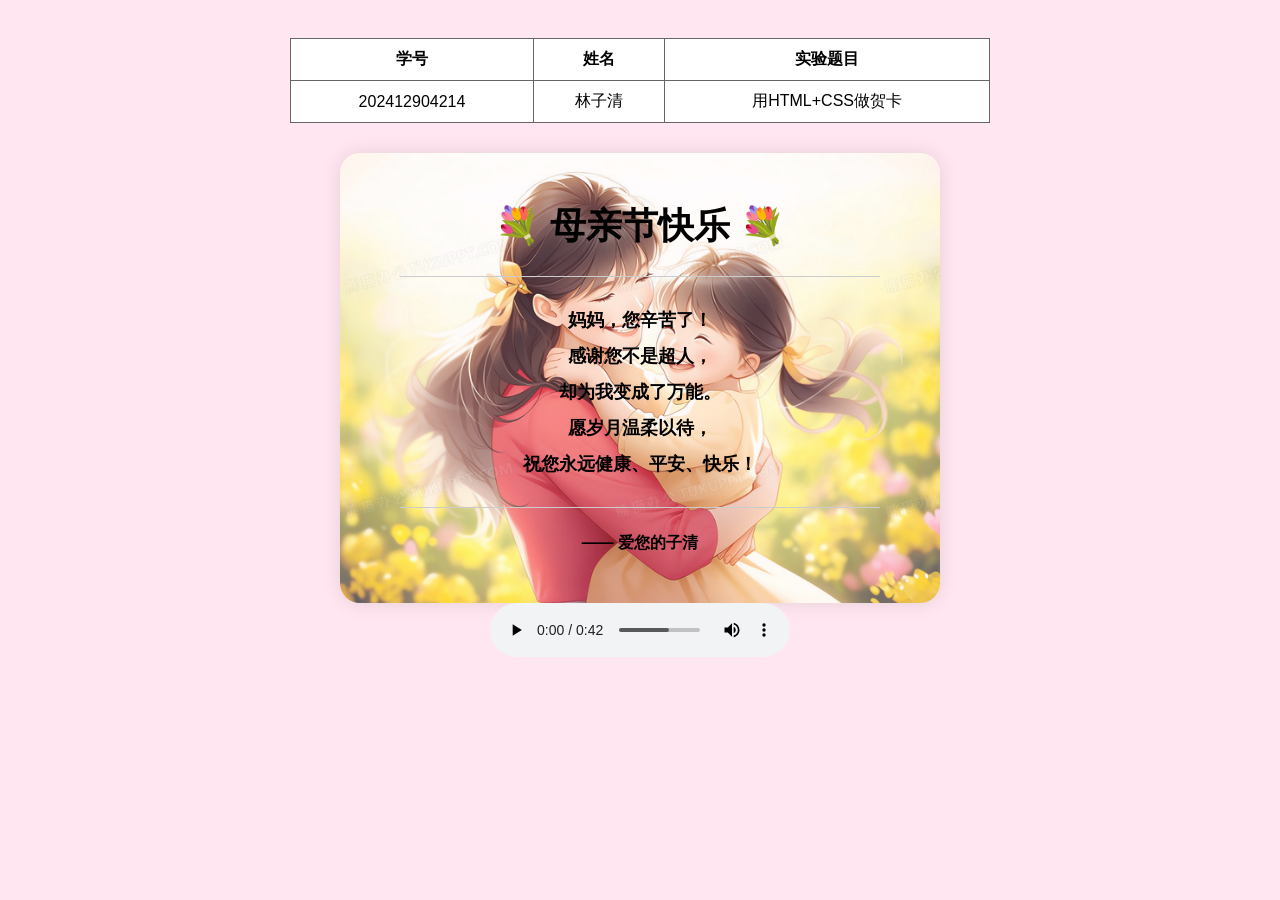
==== index.html @ 85a8efb2 "Add files via upload" ====
<!DOCTYPE html>
<html lang="zh-CN">
<head>
    <meta charset="UTF-8">
    <meta name="viewport" content="width=device-width, initial-scale=1.0">
    <title>母亲节快乐贺卡</title>
    <link rel="stylesheet" href="style.css">
    <style>
        /* 飘落爱心、小花特效 */
        .fall {
            position: fixed;
            top: -50px;
            color: #ff69b4;
            font-size: 20px;
            opacity: 0.7;
            pointer-events: none;
            animation: fall linear infinite;
        }

        @keyframes fall {
            0% {
                transform: translateY(0) rotate(0deg);
                opacity: 0.8;
            }
            100% {
                transform: translateY(100vh) rotate(360deg);
                opacity: 0;
            }
        }
    </style>
</head>
<body>
    <!-- 1. 作业要求的信息表格 -->
    <table class="info-table">
        <tr>
            <th>学号</th>
            <th>姓名</th>
            <th>实验题目</th>
        </tr>
        <tr>
            <td>202412904214</td>
            <td>林子清</td>
            <td>用HTML+CSS做贺卡</td>
        </tr>
    </table>

    <!-- 2. 贺卡主体 -->
    <div class="card">
        <!-- 背景图片：引用你文件夹里的 picture.jpg -->
        <img class="bg-img" src="picture.jpg" alt="母亲节背景">
        
        <!-- 文字内容叠加层 -->
        <div class="card-content">
            <h1 style="color:#000;font-weight:bold;">💐 母亲节快乐 💐</h1>
            <div class="line"></div>
            <div class="wish" style="color:#000;font-weight:bold;">
                妈妈，您辛苦了！<br>
                感谢您不是超人，<br>
                却为我变成了万能。<br>
                愿岁月温柔以待，<br>
                祝您永远健康、平安、快乐！
            </div>
            <div class="line"></div>
            <p class="sign" style="color:#000;font-weight:bold;">—— 爱您的子清</p>
        </div>
    </div>

    <!-- 3. 音频播放器 -->
    <div class="audio-box">
        <audio controls loop>
            <source src="music.mp3" type="audio/mpeg">
            您的浏览器不支持音频播放
        
    </div>

    <!-- 飘落爱心+花束 JS特效 -->
    <script>
        // 爱心和小花符号
        var emojis = ['❤️','💕','💖','💐','🌸','🌷'];
        setInterval(function(){
            var e = document.createElement('div');
            e.className = 'fall';
            e.innerText = emojis[Math.floor(Math.random()*emojis.length)];
            // 随机横向位置
            e.style.left = Math.random()*100 + 'vw';
            // 随机大小
            e.style.fontSize = Math.random()*15 + 15 + 'px';
            // 随机下落速度
            e.style.animationDuration = Math.random()*5 + 5 + 's';
            document.body.appendChild(e);
            // 掉落后删除
            setTimeout(()=>e.remove(),10000);
        },300);
    </script>

</body>
</html>
---- style.css ----
body {
    background-color: #ffe6f0;
    font-family: "微软雅黑", sans-serif;
    text-align: center;
    padding: 30px;
}

/* 信息表格 */
.info-table {
    width: 100%;
    max-width: 700px;
    margin: 0 auto 30px;
    border-collapse: collapse;
    background: white;
}
.info-table, th, td {
    border: 1px solid #666;
}
th, td {
    padding: 10px;
}

/* 贺卡容器 */
.card {
    position: relative;
    max-width: 600px;
    height: 450px;
    margin: 0 auto;
    border-radius: 20px;
    overflow: hidden;
    box-shadow: 0 0 20px rgba(0,0,0,0.1);
}

/* 背景图片 */
.bg-img {
    width: 100%;
    height: 100%;
    object-fit: cover;
    opacity: 0.85; /* 让图片淡一点，文字更清楚 */
}

/* 文字内容叠加层 */
.card-content {
    position: absolute;
    top: 50%;
    left: 50%;
    transform: translate(-50%, -50%);
    width: 100%;
    padding: 30px;
    color: #333;
}

h1 {
    color: #ff5a8c;
    font-size: 36px;
    margin: 0;
}

.wish {
    font-size: 18px;
    line-height: 2;
    margin: 20px 0;
    color: #444;
}

.line {
    height: 1px;
    background-color: #ccc;
    margin: 25px auto;
    width: 80%;
}

.sign {
    color: #666;
    margin: 0;
}

.audio-container {
    margin-top: 30px;
}
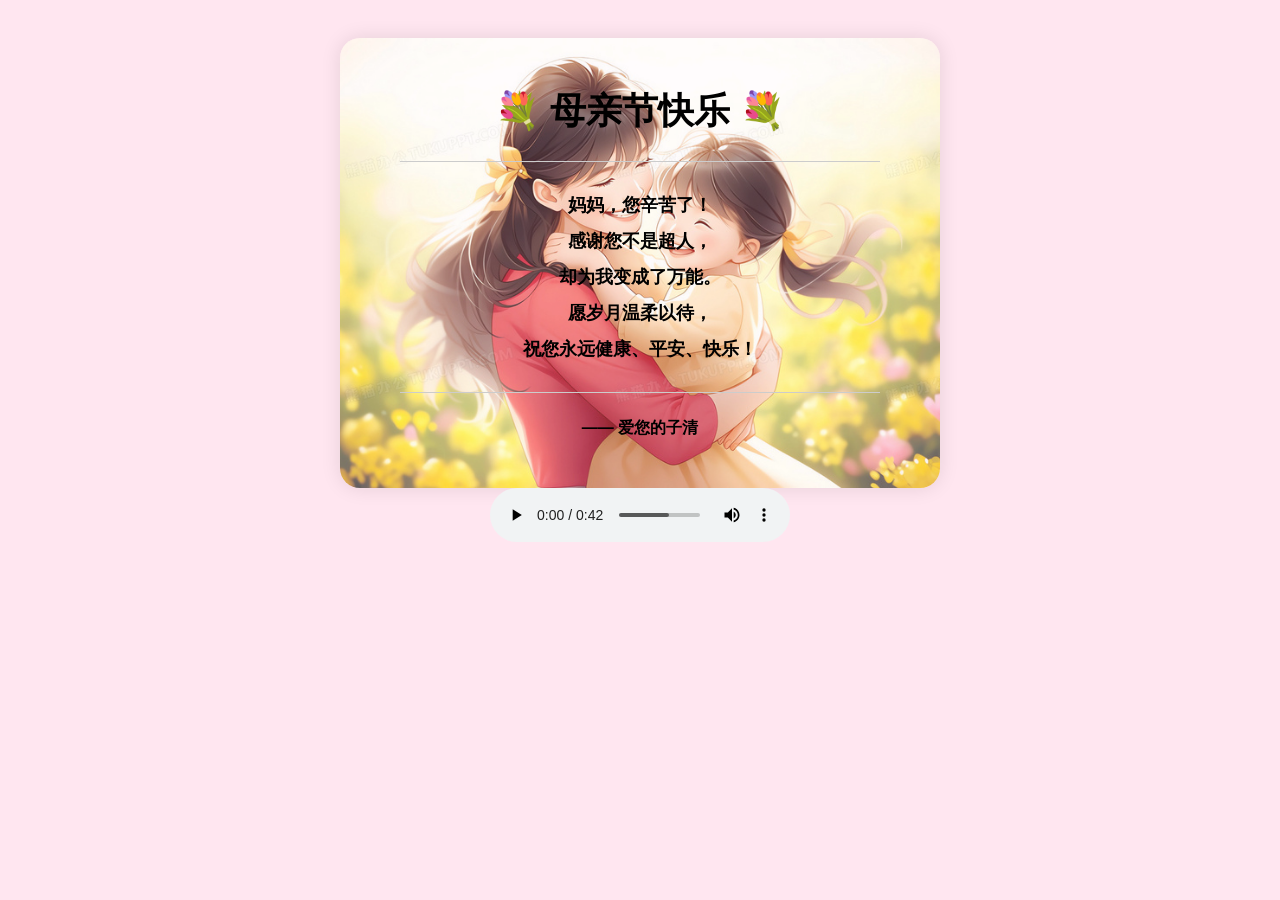
==== commit 07d30adf: "Add files via upload" ====
--- a/index.html
+++ b/index.html
@@ -30,20 +30,6 @@
     </style>
 </head>
 <body>
-    <!-- 1. 作业要求的信息表格 -->
-    <table class="info-table">
-        <tr>
-            <th>学号</th>
-            <th>姓名</th>
-            <th>实验题目</th>
-        </tr>
-        <tr>
-            <td>202412904214</td>
-            <td>林子清</td>
-            <td>用HTML+CSS做贺卡</td>
-        </tr>
-    </table>
-
     <!-- 2. 贺卡主体 -->
     <div class="card">
         <!-- 背景图片：引用你文件夹里的 picture.jpg -->
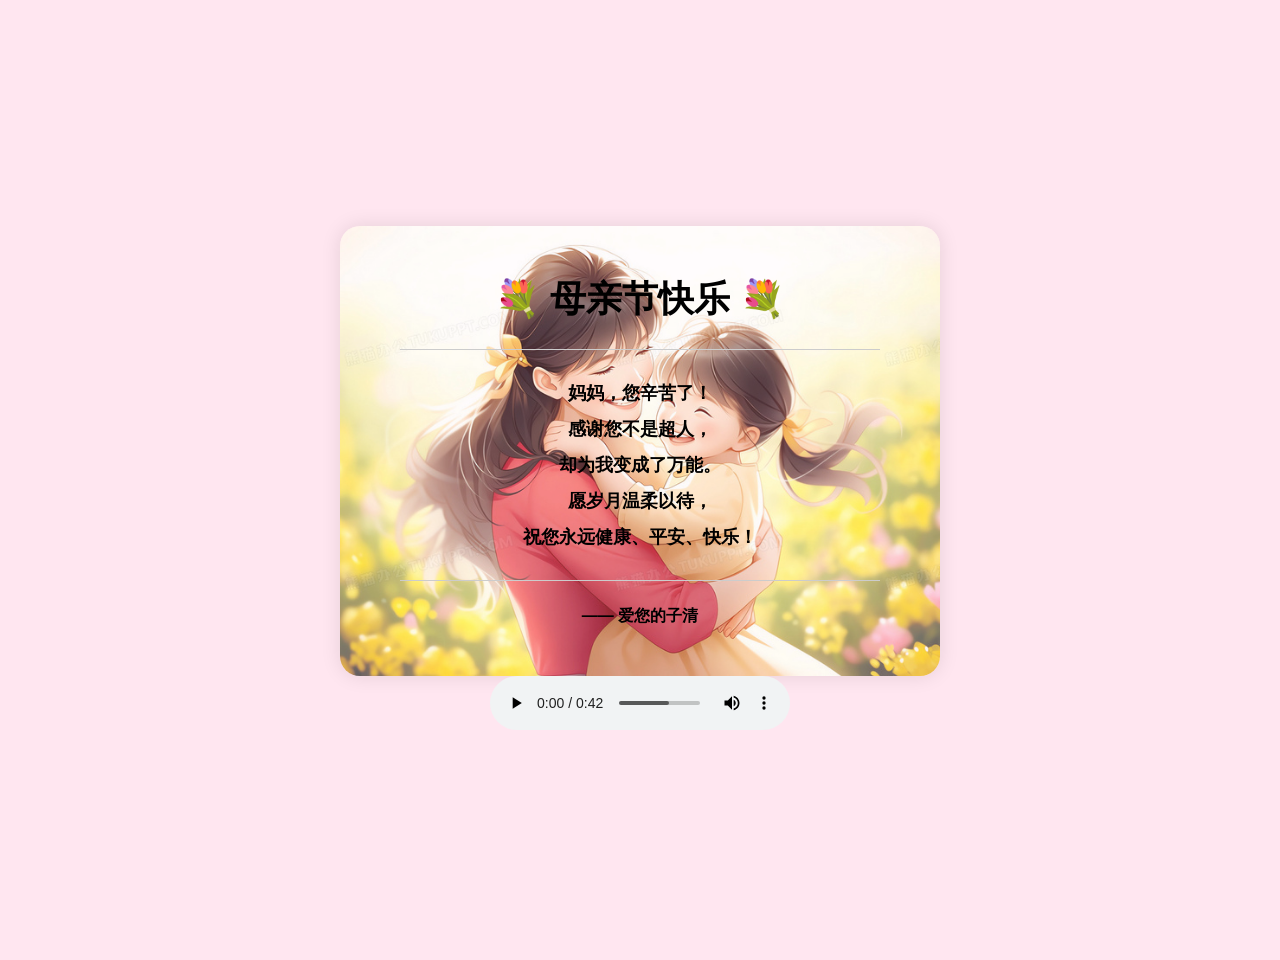
==== commit 08e06816: "Add files via upload" ====
--- a/index.html
+++ b/index.html
@@ -6,6 +6,16 @@
     <title>母亲节快乐贺卡</title>
     <link rel="stylesheet" href="style.css">
     <style>
+        /* 只新增这三行，让整体页面垂直水平居中，其它完全不动 */
+        body {
+            display: flex;
+            flex-direction: column;
+            justify-content: center;
+            align-items: center;
+            min-height: 100vh;
+            margin: 0;
+        }
+
         /* 飘落爱心、小花特效 */
         .fall {
             position: fixed;
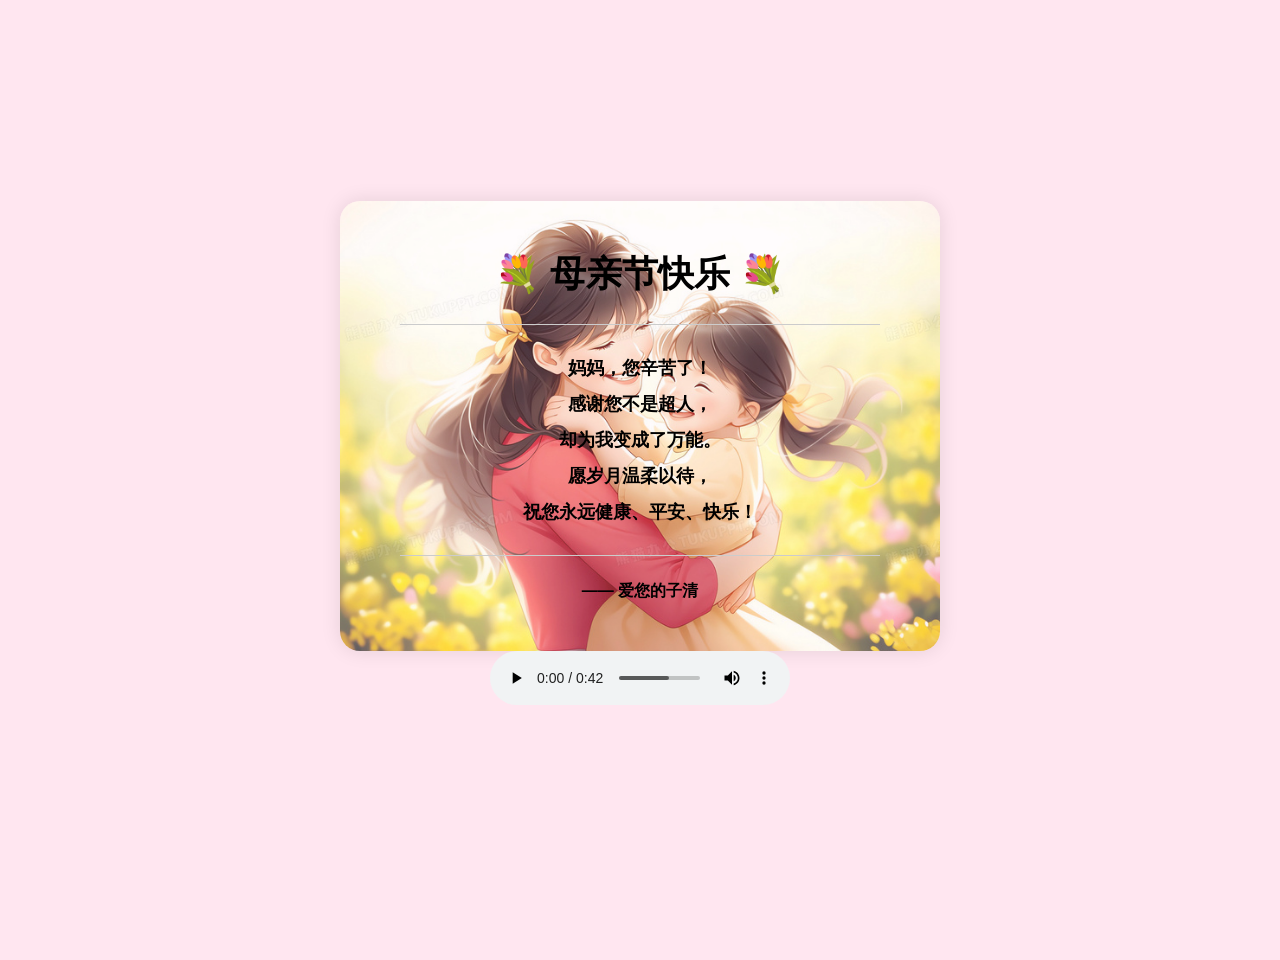
==== commit 078b3da8: "Add files via upload" ====
--- a/index.html
+++ b/index.html
@@ -6,7 +6,6 @@
     <title>母亲节快乐贺卡</title>
     <link rel="stylesheet" href="style.css">
     <style>
-        /* 只新增这三行，让整体页面垂直水平居中，其它完全不动 */
         body {
             display: flex;
             flex-direction: column;
@@ -14,6 +13,8 @@
             align-items: center;
             min-height: 100vh;
             margin: 0;
+            /* 往上微调一点，数值可改：-20 少上移，-40 多上移 */
+            transform: translateY(-25px);
         }
 
         /* 飘落爱心、小花特效 */
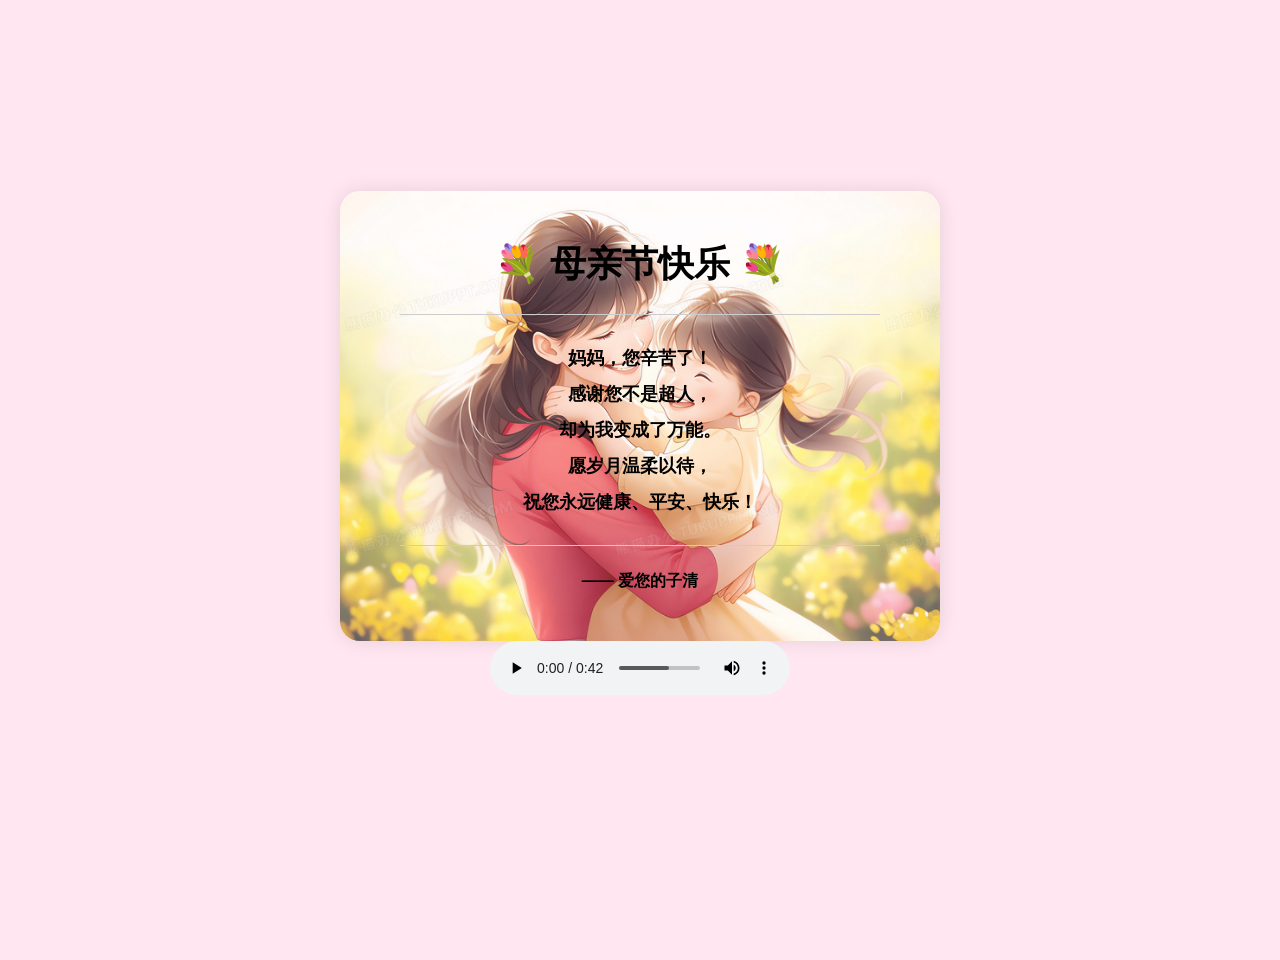
==== commit 495c12ea: "Add files via upload" ====
--- a/index.html
+++ b/index.html
@@ -13,8 +13,7 @@
             align-items: center;
             min-height: 100vh;
             margin: 0;
-            /* 往上微调一点，数值可改：-20 少上移，-40 多上移 */
-            transform: translateY(-25px);
+            transform: translateY(-35px);
         }
 
         /* 飘落爱心、小花特效 */
